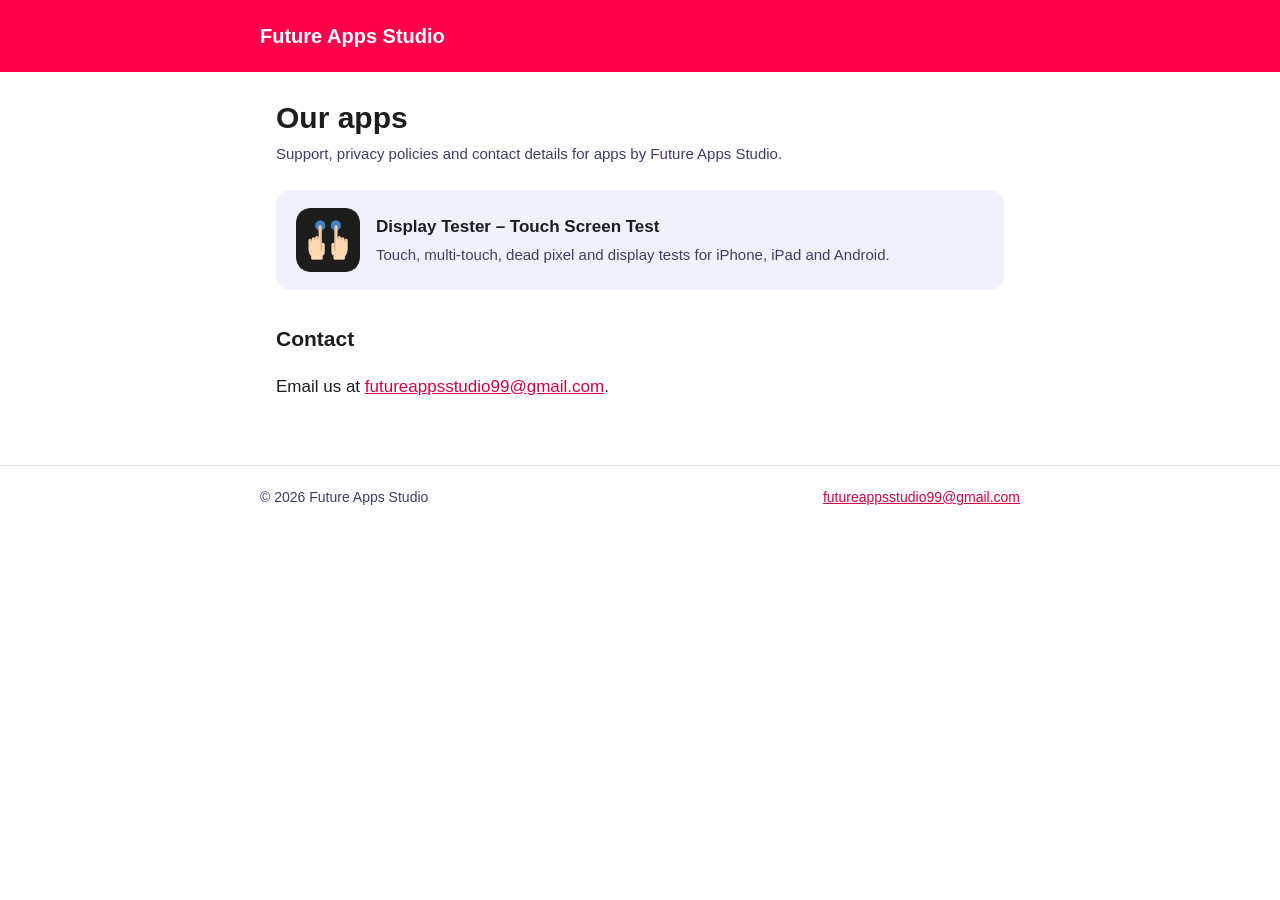
==== index.html @ e9b9eede "Add Display Tester support and privacy policy pages Adds a studio landing page plus overview, suppor" ====
<!doctype html>
<html lang="en">
<head>
  <meta charset="utf-8">
  <meta name="viewport" content="width=device-width, initial-scale=1">
  <title>Future Apps Studio</title>
  <meta name="description" content="Apps by Future Apps Studio — support and privacy information.">
  <link rel="stylesheet" href="/assets/style.css">
</head>
<body>
  <header class="site-header">
    <div class="inner">
      <a class="brand" href="/">Future Apps Studio</a>
    </div>
  </header>

  <main>
    <h1>Our apps</h1>
    <p class="meta">Support, privacy policies and contact details for apps by Future Apps Studio.</p>

    <div class="card">
      <a class="app-card" href="/touch-test/">
        <img src="/assets/touch-test-icon.png" alt="" width="64" height="64">
        <div>
          <strong>Display Tester – Touch Screen Test</strong>
          <p>Touch, multi-touch, dead pixel and display tests for iPhone, iPad and Android.</p>
        </div>
      </a>
    </div>

    <h2>Contact</h2>
    <p>Email us at <a href="mailto:futureappsstudio99@gmail.com">futureappsstudio99@gmail.com</a>.</p>
  </main>

  <footer class="site-footer">
    <div class="inner">
      <span>© 2026 Future Apps Studio</span>
      <a href="mailto:futureappsstudio99@gmail.com">futureappsstudio99@gmail.com</a>
    </div>
  </footer>
</body>
</html>
---- assets/style.css ----
:root {
  --brand: #ff004c;
  --bg: #ffffff;
  --surface: #eff2fd;
  --text: #1d1d1f;
  --muted: #3d3e68;
  --border: #dde2f2;
  --link: #d6003f;
}

@media (prefers-color-scheme: dark) {
  :root {
    --bg: #000000;
    --surface: #2f2f38;
    --text: #f5f5f7;
    --muted: #b9bad3;
    --border: #3d3d48;
    --link: #ff4d7f;
  }
}

* { box-sizing: border-box; }

html { -webkit-text-size-adjust: 100%; }

body {
  margin: 0;
  background: var(--bg);
  color: var(--text);
  font: 17px/1.6 -apple-system, BlinkMacSystemFont, "SF Pro Text", "Segoe UI", Roboto, Helvetica, Arial, sans-serif;
}

a { color: var(--link); }

.site-header {
  background: var(--brand);
  color: #fff;
  padding: 20px 16px;
}

.site-header .inner,
main,
.site-footer .inner {
  max-width: 760px;
  margin: 0 auto;
}

.site-header a { color: #fff; text-decoration: none; }

.brand {
  display: flex;
  align-items: center;
  gap: 12px;
  font-weight: 700;
  font-size: 20px;
}

.brand img {
  width: 44px;
  height: 44px;
  border-radius: 10px;
}

nav {
  margin-top: 10px;
  display: flex;
  flex-wrap: wrap;
  gap: 6px 18px;
  font-size: 15px;
}

nav a { opacity: 0.85; }
nav a[aria-current="page"] { opacity: 1; font-weight: 600; text-decoration: underline; }

main { padding: 28px 16px 48px; }

h1 { font-size: 30px; line-height: 1.2; margin: 0 0 6px; }
h2 { font-size: 21px; margin: 32px 0 8px; }
h3 { font-size: 17px; margin: 20px 0 4px; }

.meta { color: var(--muted); margin: 0 0 24px; font-size: 15px; }

.card {
  background: var(--surface);
  border-radius: 14px;
  padding: 18px 20px;
  margin: 16px 0;
}

.card h2, .card h3 { margin-top: 0; }

.app-card {
  display: flex;
  gap: 16px;
  align-items: center;
  text-decoration: none;
  color: inherit;
}

.app-card img { width: 64px; height: 64px; border-radius: 14px; flex: none; }
.app-card p { margin: 2px 0 0; color: var(--muted); font-size: 15px; }

.button {
  display: inline-block;
  background: var(--brand);
  color: #fff;
  padding: 10px 18px;
  border-radius: 999px;
  text-decoration: none;
  font-weight: 600;
}

table { width: 100%; border-collapse: collapse; font-size: 15px; }
th, td { text-align: left; padding: 8px 10px; border-bottom: 1px solid var(--border); vertical-align: top; }
.table-wrap { overflow-x: auto; }

details { border-bottom: 1px solid var(--border); padding: 12px 0; }
summary { cursor: pointer; font-weight: 600; }
details p, details ul { margin: 8px 0 0; }

.site-footer {
  border-top: 1px solid var(--border);
  color: var(--muted);
  font-size: 14px;
  padding: 20px 16px 32px;
}

.site-footer .inner { display: flex; flex-wrap: wrap; gap: 8px 20px; justify-content: space-between; }
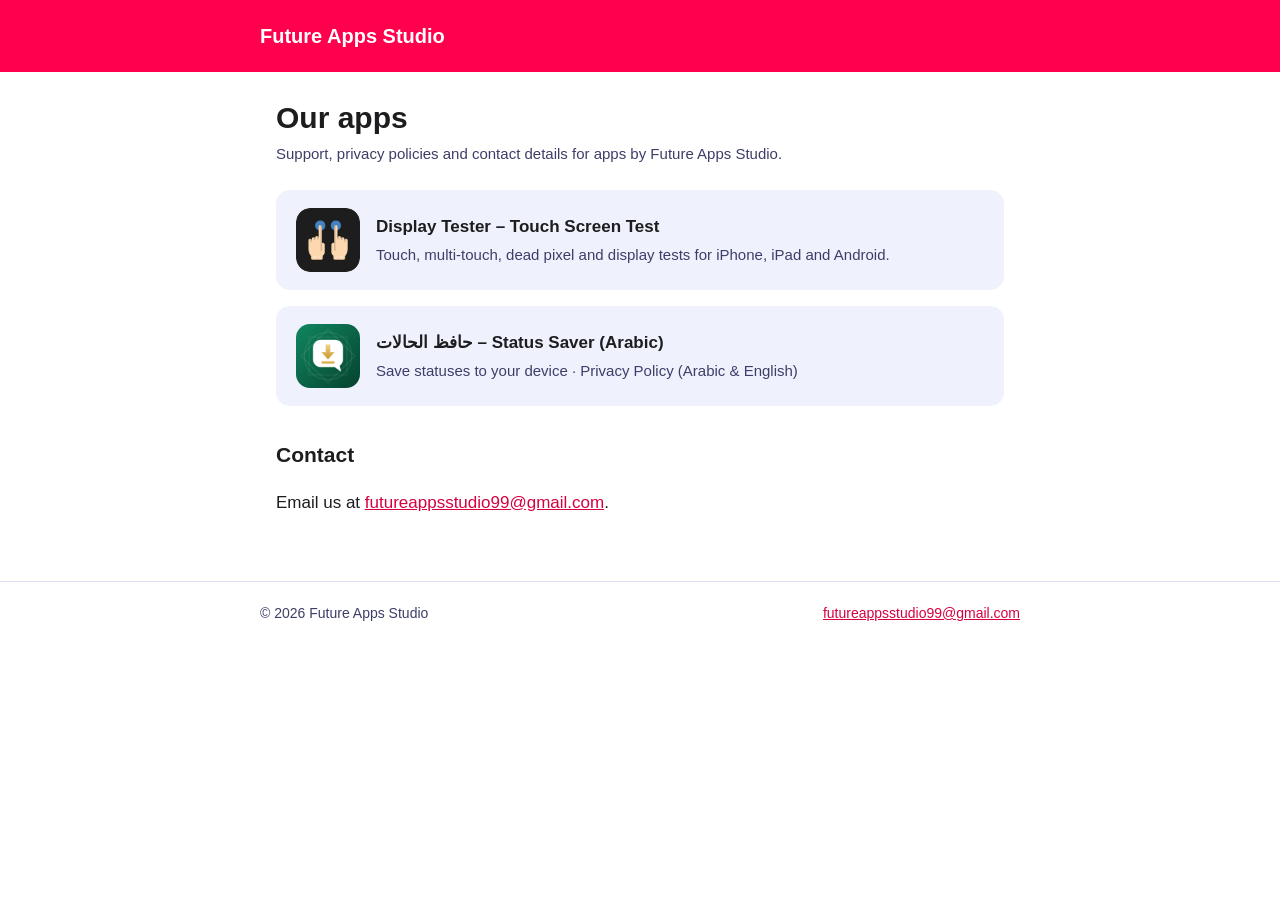
==== commit a230073e: "Add Status Saver (Arabic) privacy policy page Publishes the bilingual (Arabic/English) privacy polic" ====
--- a/index.html
+++ b/index.html
@@ -28,6 +28,16 @@
       </a>
     </div>
 
+    <div class="card">
+      <a class="app-card" href="/status-saver-arabic/privacy-policy/">
+        <img src="/assets/status-saver-arabic-icon.png" alt="" width="64" height="64">
+        <div>
+          <strong>حافظ الحالات – Status Saver (Arabic)</strong>
+          <p>Save statuses to your device · Privacy Policy (Arabic &amp; English)</p>
+        </div>
+      </a>
+    </div>
+
     <h2>Contact</h2>
     <p>Email us at <a href="mailto:futureappsstudio99@gmail.com">futureappsstudio99@gmail.com</a>.</p>
   </main>
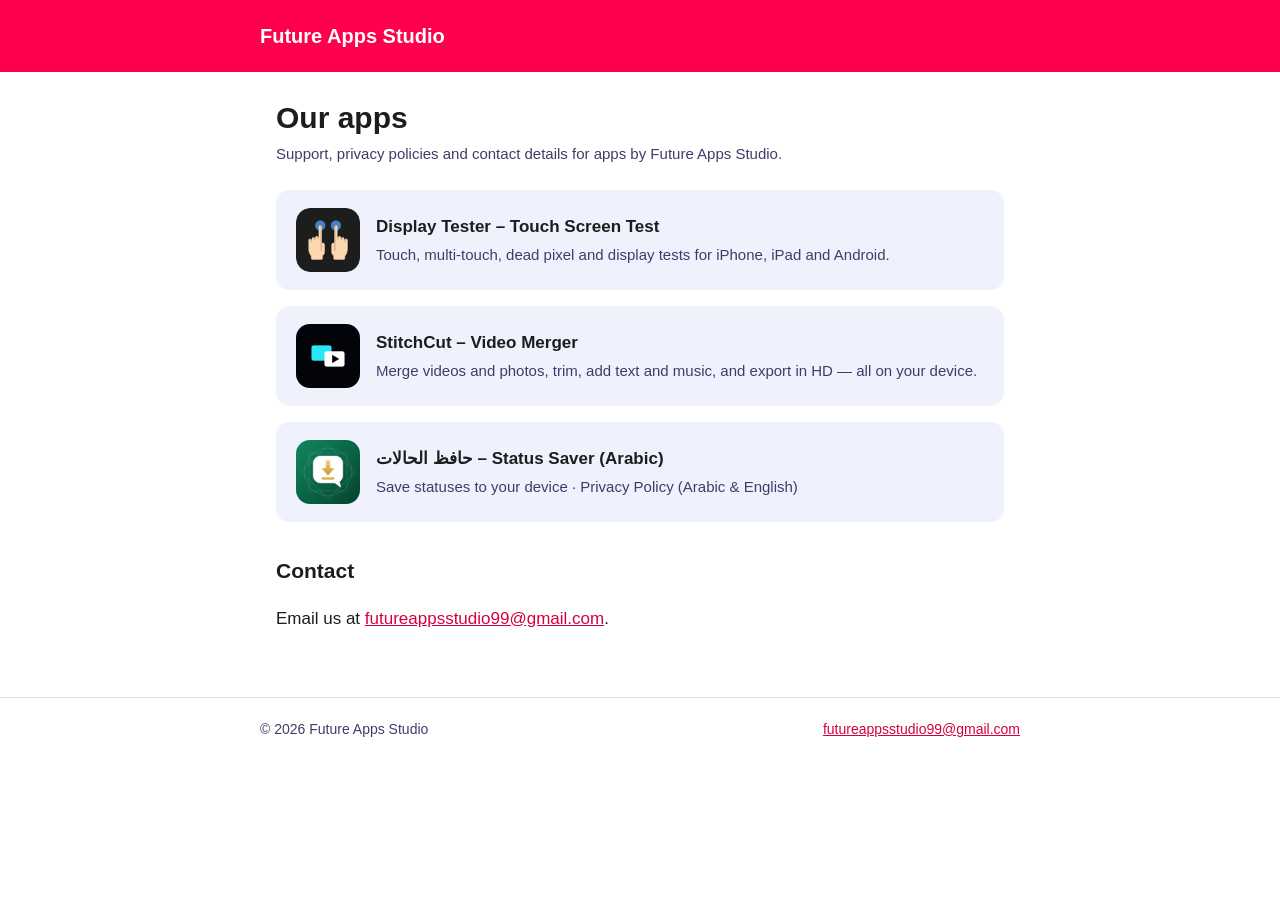
==== commit 90a5e09c: "Add StitchCut overview, support and privacy policy pages Co-Authored-By: Claude Opus 5.5 <noreply@an" ====
--- a/index.html
+++ b/index.html
@@ -29,6 +29,16 @@
     </div>
 
     <div class="card">
+      <a class="app-card" href="/stitchcut/">
+        <img src="/assets/stitchcut-icon.png" alt="" width="64" height="64">
+        <div>
+          <strong>StitchCut – Video Merger</strong>
+          <p>Merge videos and photos, trim, add text and music, and export in HD — all on your device.</p>
+        </div>
+      </a>
+    </div>
+
+    <div class="card">
       <a class="app-card" href="/status-saver-arabic/privacy-policy/">
         <img src="/assets/status-saver-arabic-icon.png" alt="" width="64" height="64">
         <div>
